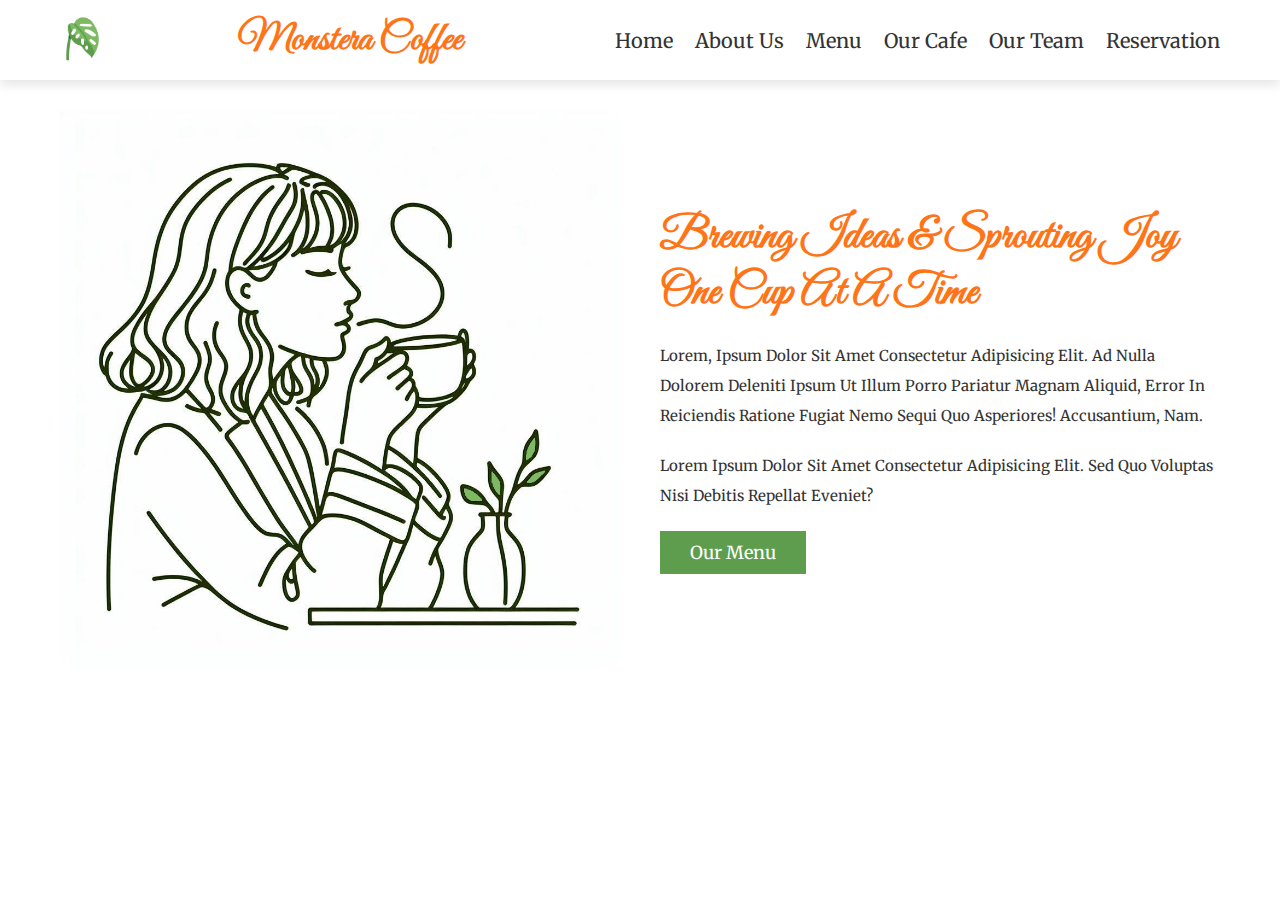
==== pages/about.html @ aa88c6bf "paages updated + css edits" ====
<!DOCTYPE html>
<html lang="en">

<head>
    <meta charset="UTF-8">
    <meta name="viewport" content="width=device-width, initial-scale=1.0">
    <title>Monstera Coffee / About Us</title>
        <!-- Font Awesome cdn link -->
        <link rel="stylesheet" href="https://cdnjs.cloudflare.com/ajax/libs/font-awesome/6.5.1/css/all.min.css">
        <!-- CSS file link -->
        <link rel="stylesheet" href="../assets/style.css">
        <!-- Favicon image link -->
        <link rel="shortcut icon" href="../assets/img/mc-icon.png">
</head>

<body>
<!-- Header / Navbar section -->
    <header class="header">
        <section class="flex">
            <a href="../index.html" class="logo"><img src="../assets/img/mc-icon.png" alt="Website logo image"></a>
            <h3>Monstera Coffee</h3>
            <nav class="navbar">
                <a href="../index.html">Home</a>
                <a href="about.html">About Us</a>
                <a href="menu.html">Menu</a>
                <a href="gallery.html">Our Cafe</a>
                <a href="team.html">Our Team</a>
                <a href="book.html">Reservation</a>
            </nav>
            <div id="menu-btn" class="fas fa-bars"></div>
        </section>
    </header>
<!-- About Us section -->
    <section class="about" id="about">
        <div class="image">
            <img src="../assets/img/cafe27.jpg" alt="Girl drinking coffee">            
        </div>
        <div class="content">
            <h3>Brewing Ideas & Sprouting Joy One Cup At A Time</h3>
            <p>Lorem, ipsum dolor sit amet consectetur adipisicing elit. Ad nulla dolorem deleniti ipsum ut illum porro pariatur magnam aliquid, error in reiciendis ratione fugiat nemo sequi quo asperiores! Accusantium, nam.</p>
            <p>Lorem ipsum dolor sit amet consectetur adipisicing elit. Sed quo voluptas nisi debitis repellat eveniet?</p>
            <a href="menu.html" class="btn">Our Menu</a>
        </div>
    </section>


     <!-- JS file link -->
    <script src="../assets/script.js"></script>

</body>

</html>
---- assets/style.css ----
/* Google Fonts import */
@import url('https://fonts.googleapis.com/css2?family=Great+Vibes&family=Merriweather:wght@300;400;700;900&display=swap');

/* Style variables */
:root {
    --main-colour: #5D9D4D;
    --black: #333;
    --white: #FFF;
    --header-color: #FF7417;
    --light-color: #7EBA62;
    --border: .2rem solid var(--black);
    --box-shadow: 0 0.5rem 1rem rgba(0,0,0,0.1);
}

/* Page style reset */
* {
    font-family: 'Merriweather', sans-serif;
    margin: 0;
    padding: 0;
    box-sizing: border-box;
    outline: none;
    border: none;
    text-decoration: none;
    text-transform: capitalize;
}

/* User highlight style */
*::selection {
    background-color: var(--main-colour);
    color: var(--white);
}

/* Scrollbar style */
::-webkit-scrollbar {
    height: 0.5rem;
    width: 1rem;
}
::-webkit-scrollbar-track {
    background-color: transparent;
}
::-webkit-scrollbar-thumb {
    background-color: var(--main-colour);
}

/* HTML class style */
html {
    font-size: 62.5%;
    overflow-x: hidden;
    scroll-behavior: smooth;
    scroll-padding: 6rem;
}

/* Section class style */
section {
    padding: 3rem 2rem;
    max-width: 1200px;
    margin: 0 auto;
}

/* Heading class style */
.heading {
    text-align: center;
    margin-bottom: 3rem;
}
.heading h3 {
    font-size: 3.5rem;
    color: var(--header-color);
    font-family: 'Great Vibes', cursive;
}

/*  Button class style */
.btn {
    display: inline-block;
    margin-top: 1rem;
    background-color: var(--main-colour);
    cursor: pointer;
    color: var(--white);
    font-size: 1.8rem;
    padding: 1rem 3rem;
}
.btn:hover {
    background-color: var(--black);
}

/* Header class style  */
.header {
    position: sticky;
    top: 0;
    left: 0;
    right: 0;
    background-color: var(--white);
    box-shadow: var(--box-shadow);
    z-index: 1000;
}
.header .flex {
    display: flex;
    align-items: center;
    justify-content: space-between;
    position: relative;
    padding: 1.5rem 2rem;
}
.header .flex h3 {
    font-size: 4rem;
    color: var(--header-color);
    font-family: 'Great Vibes', cursive;
}
.header .flex .logo img {
    height: 4.5rem;
}

/* Navbar class style */
.header .flex .navbar a {
    margin-left: 2rem;
    font-size: 2rem;
    color: var(--black);
}
.header .flex .navbar a {
    margin-left: 2rem;
    font-size: 2rem;
    color: var(--black);
}
.header .flex .navbar a:hover {
    text-decoration: underline;
    color: var(--main-colour);
}
#menu-btn {
    display: none;
    font-size: 2.5rem;
    color: var(--black);
    cursor: pointer;
}

/* Home content style */
.home-bg {
    background: linear-gradient(90deg, var(--black), transparent 70%), url(../assets/img/cafe1.jpg) no-repeat;
    background-size: cover;
    background-position: center;
}
.home-bg .home {
    min-height: 70rem;
    display: flex;
    align-items: center;
}
.home-bg .home .content {
    width: 50rem;
    text-align: center;
}
.home-bg .home .content h3 {
    font-size: 6rem;
    color:var(--header-color);
    font-family: 'Great Vibes', cursive;
}
.home-bg .home .content p {
    padding: 1rem 0;
    font-size: 1.6rem;
    color: var(--white);
    line-height: 2;
}

/* About Us content style */
.about {
    display: flex;
    align-items: center;
    flex-wrap: wrap;
    gap: 4rem;
}
.about .image {
    flex: 1 1 40rem;
}
.about .image img {
    width: 100%;
}
.about .content {
    flex: 1 1 40rem;
}
.about .content h3 {
    font-size: 4.5rem;
    color: var(--header-color);
    font-family: 'Great Vibes', cursive;
    padding-bottom: 1rem;
}
.about .content p {
    padding: 1rem 0;
    line-height: 2;
    color: var(--black);
    font-size: 1.5rem;
}

/* Our Cafe content style */
.cafe .box-container {
    display: grid;
    grid-template-columns: repeat(auto-fit, minmax(27rem, 1fr));
    gap: 1.5rem;
    align-items: flex-start;
}
.cafe .box-container .box {
    text-align: center;
}
.cafe .box-container .box img {
    height: 10rem;
    margin-bottom: 0.5rem;
}
.cafe .box-container .box h3 {
    font-size: 2rem;
    color: var(--black);
    margin: 1rem 0;
}
.cafe .box-container .box p {
    line-height: 2;
    font-size: 1.5rem;
    color: var(--black);
}

/* Our Cafe - Gallery content style */
.cafe .gallery .box-container {
    display: grid;
    grid-template-columns: repeat(auto-fit, 30rem);
    gap: 1.5rem;
    justify-content: center;
    margin-bottom: 3rem;
}
.cafe .gallery .box-container img {
    height: 100%;
    width: 100%;
    object-fit: cover;
    border: solid 0.25rem var(--light-color);
}

/* Menu content style */
.menu .box-container {
    display: grid;
    grid-template-columns: repeat(auto-fit, 30rem);
    gap: 2rem;
    align-items: flex-start;
    justify-content: center;
}
.menu .box-container .box {
    text-align: center;
}
.menu .box-container .box img {
    width: 100%;
    margin-bottom: 1rem;
}
.menu .box-container .box h3 {
    font-size: 2rem;
    color: var(--black); 
}

/* Our Staff content style */
.team .box-container {
    display: grid;
    grid-template-columns: repeat(auto-fit, 30rem);
    gap: 1.5rem;
    justify-content: center;
    margin-bottom: 3rem;
}
.team .box-container .box {
    text-align: center;
}
.team .box-container .box img {
    width: 100%;
    object-fit: cover;
    margin-bottom: 0.5rem;
    border: solid 0.25rem var(--light-color);
}
.team .box-container .box h3 {
    font-size: 2rem;
    color: var(--black);
/* Our Team - Apply Now content style  */
} 
.team .apply {
    text-align: center;
}
/* Contact us content style */
.book .row {
    display: flex;
    align-items: center;
    flex-wrap: wrap;
    gap: 2rem;
}
.book .row .image {
    flex: 1 1 50rem;
}
.book .row .image img {
    width: 100%;
}
.book .row form {
    flex: 1 1 30rem;
    border: var(--border);
    padding: 2rem;
    text-align: center;
}
.book .row form h3 {
    font-size: 3.5rem;
    margin-bottom: 1rem;
    color: var(--header-color);
    font-family: 'Great Vibes', cursive;
}
.book .row form .box {
    width: 100%;
    padding: 1.4rem;
    font-size: 1.8rem;
    color: var(--light-color);
    border: var(--border);
    margin: 1rem 0;

}


/* Media queries */
@media (max-width: 991px) {
    html {
        font-size: 55%;
    }
}

@media (max-width: 768px) {
    #menu-btn {
        display: inline-block;
        transition: 0.2s linear;
    }
    #menu-btn.fa-times {
        transform: rotate(180deg);
    }

    .header .flex .navbar {
        position: absolute;
        top: 99%;
        left: 0;
        right: 0;
        background-color: var(--white);
        border-top: var(--border);
        border-bottom: var(--border);
        clip-path: polygon(0 0, 100% 0, 100% 0, 0 0);
        transition: 0.2s linear;
    }
    .header .flex .navbar.active  {
        clip-path: polygon(0 0, 100% 0, 100% 100%, 0% 100%);
}

    .header .flex .navbar a {
        display: block;
        margin: 2rem;
    }
    .home-bg {
        background-position: left;
    }
    .home-bg .home {
        justify-content: center;
    }
    .home-bg .home .content h3 {
        font-size: 5rem;
    }
    .about .content h3 {
        font-size: 4rem;
    }
}

@media (max-width: 450px) {
    html {
        font-size: 50%;
    }
    .heading h3 {
        font-size: 4rem;
    }
}
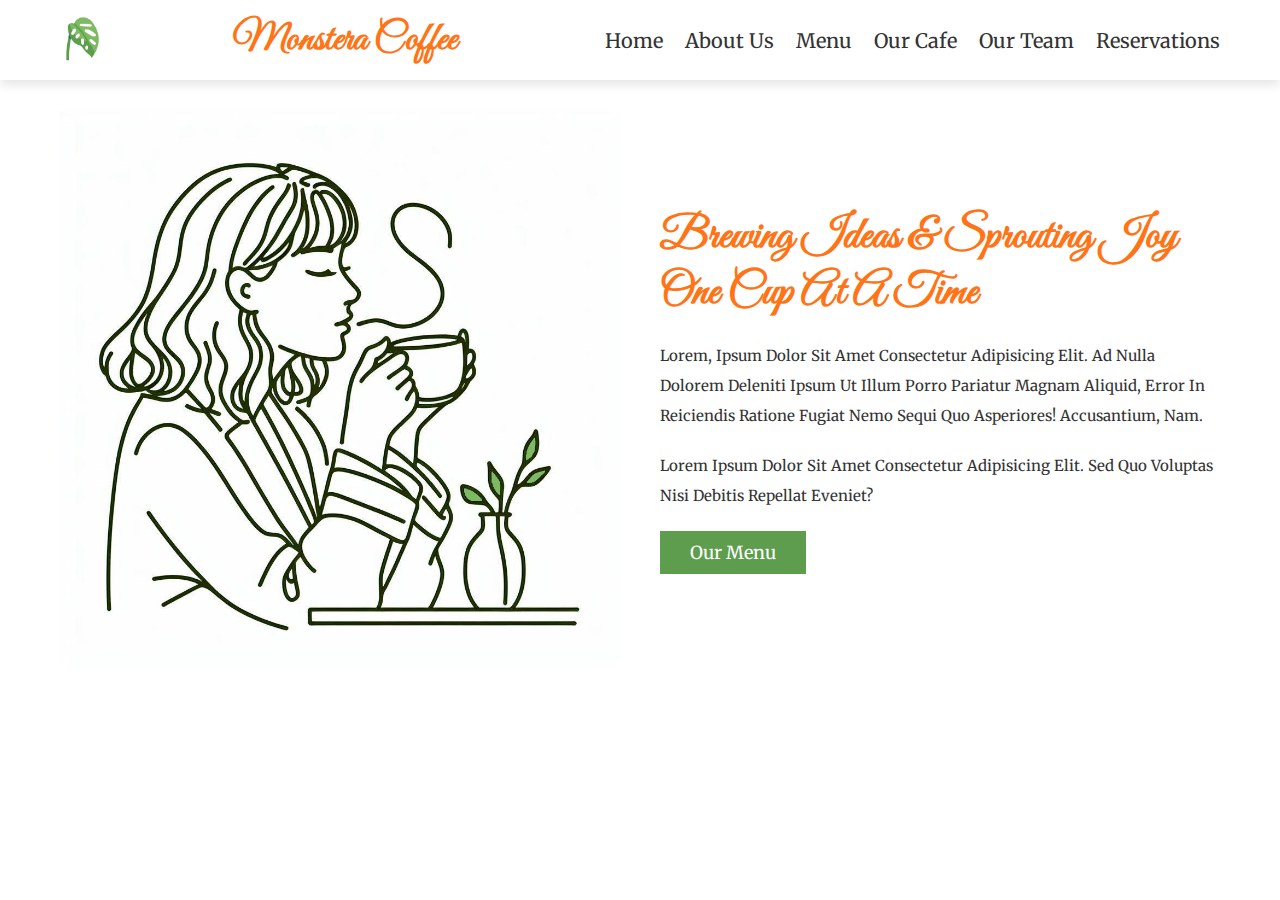
==== commit ccfe64b9: "edits" ====
--- a/pages/about.html
+++ b/pages/about.html
@@ -25,7 +25,7 @@
                 <a href="menu.html">Menu</a>
                 <a href="gallery.html">Our Cafe</a>
                 <a href="team.html">Our Team</a>
-                <a href="book.html">Reservation</a>
+                <a href="book.html">Reservations</a>
             </nav>
             <div id="menu-btn" class="fas fa-bars"></div>
         </section>
--- a/assets/style.css
+++ b/assets/style.css
@@ -271,7 +271,7 @@
 .team .apply {
     text-align: center;
 }
-/* Contact us content style */
+/* Reservations content style */
 .book .row {
     display: flex;
     align-items: center;
@@ -303,7 +303,6 @@
     color: var(--light-color);
     border: var(--border);
     margin: 1rem 0;
-
 }
 
 
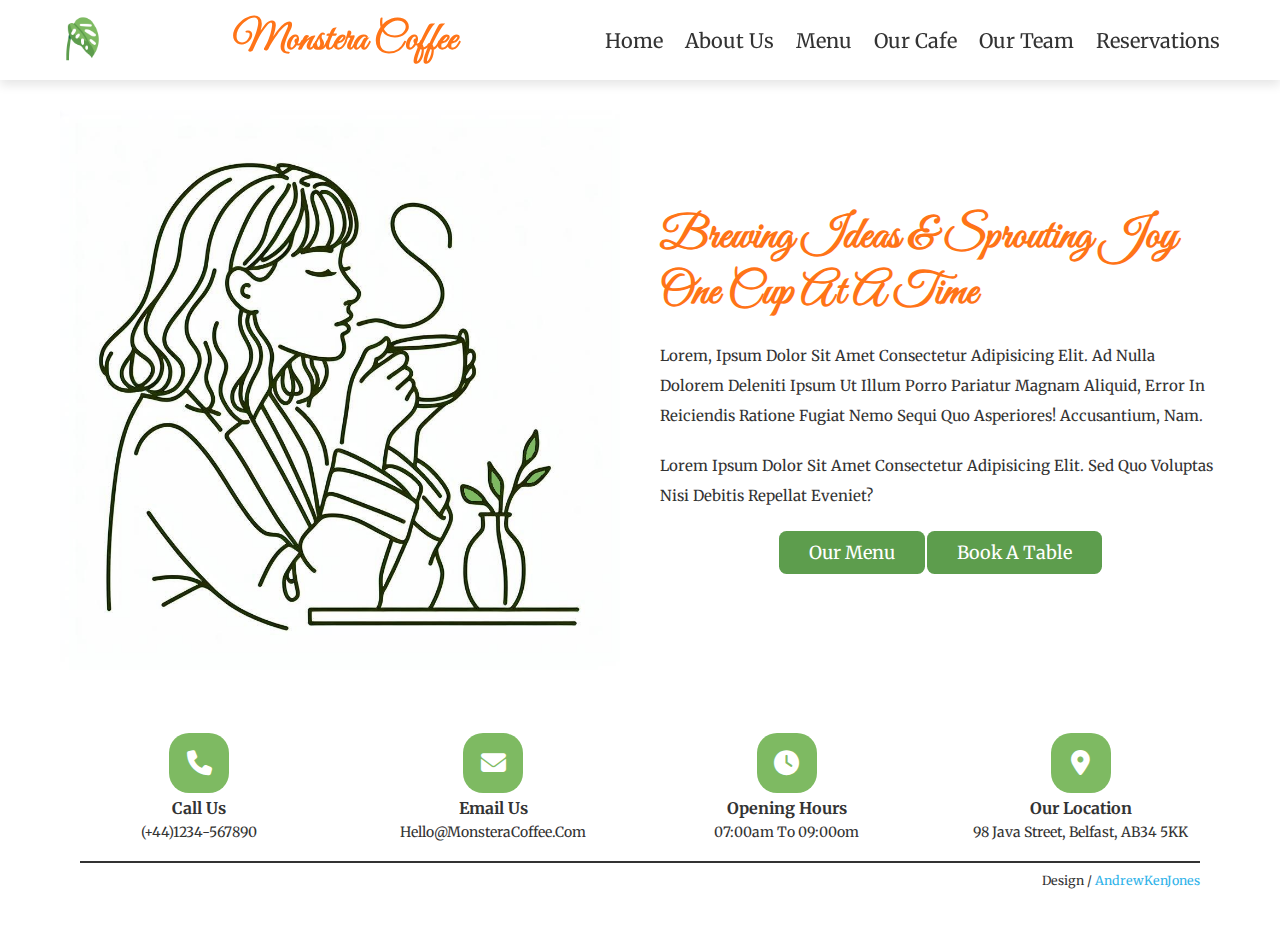
==== commit 7ce37772: "updates" ====
--- a/pages/about.html
+++ b/pages/about.html
@@ -33,20 +33,48 @@
 <!-- About Us section -->
     <section class="about" id="about">
         <div class="image">
-            <img src="../assets/img/cafe27.jpg" alt="Girl drinking coffee">            
+            <img src="../assets/img/about-girl.jpg" alt="Girl drinking coffee">            
         </div>
         <div class="content">
             <h3>Brewing Ideas & Sprouting Joy One Cup At A Time</h3>
             <p>Lorem, ipsum dolor sit amet consectetur adipisicing elit. Ad nulla dolorem deleniti ipsum ut illum porro pariatur magnam aliquid, error in reiciendis ratione fugiat nemo sequi quo asperiores! Accusantium, nam.</p>
             <p>Lorem ipsum dolor sit amet consectetur adipisicing elit. Sed quo voluptas nisi debitis repellat eveniet?</p>
+            <div class="about-btn">
             <a href="menu.html" class="btn">Our Menu</a>
+            <a href="book.html" class="btn">Book A Table</a>
+            </div>
         </div>
     </section>
-
-
+<!-- Footer section -->
+    <section class="footer">
+        <div class="box-container">
+            <div class="box">
+                <i class="fas fa-phone"></i>
+                <h3>Call Us</h3>
+                <p>(+44)1234-567890</p>
+            </div>
+            <div class="box">
+                <i class="fas fa-envelope"></i>
+                <h3>Email Us</h3>
+                <p>Hello@MonsteraCoffee.com</p>
+            </div>
+            <div class="box">
+                <i class="fas fa-clock"></i>
+                <h3>Opening Hours</h3>
+                <p>07:00am to 09:00om</p>
+            </div>
+            <div class="box">
+                <i class="fas fa-map-marker-alt"></i>
+                <h3>Our Location</h3>
+                <p>98 Java Street, Belfast, AB34 5KK</p>
+            </div>
+        </div>
+        <div class="credit">
+            Design / <span>AndrewKenJones</span>
+        </div>
+    </section>
      <!-- JS file link -->
     <script src="../assets/script.js"></script>
-
 </body>
 
 </html>--- a/assets/style.css
+++ b/assets/style.css
@@ -8,6 +8,7 @@
     --white: #FFF;
     --header-color: #FF7417;
     --light-color: #7EBA62;
+    --sign-color: #30B3E9;
     --border: .2rem solid var(--black);
     --box-shadow: 0 0.5rem 1rem rgba(0,0,0,0.1);
 }
@@ -73,16 +74,17 @@
     display: inline-block;
     margin-top: 1rem;
     background-color: var(--main-colour);
+    border-radius: 0.75rem;
     cursor: pointer;
     color: var(--white);
     font-size: 1.8rem;
     padding: 1rem 3rem;
 }
 .btn:hover {
-    background-color: var(--black);
-}
-
-/* Header class style  */
+    background-color: var(--header-color);
+}
+
+/* Header section style  */
 .header {
     position: sticky;
     top: 0;
@@ -108,7 +110,7 @@
     height: 4.5rem;
 }
 
-/* Navbar class style */
+/* Navbar section style */
 .header .flex .navbar a {
     margin-left: 2rem;
     font-size: 2rem;
@@ -184,6 +186,9 @@
     line-height: 2;
     color: var(--black);
     font-size: 1.5rem;
+}
+.about .content .about-btn {
+    text-align: center;
 }
 
 /* Our Cafe content style */
@@ -233,6 +238,7 @@
     gap: 2rem;
     align-items: flex-start;
     justify-content: center;
+    margin-bottom: 2rem;
 }
 .menu .box-container .box {
     text-align: center;
@@ -245,8 +251,11 @@
     font-size: 2rem;
     color: var(--black); 
 }
-
-/* Our Staff content style */
+.menu .menu-btn {
+    text-align: center;
+}
+
+/* Our Team content style */
 .team .box-container {
     display: grid;
     grid-template-columns: repeat(auto-fit, 30rem);
@@ -266,11 +275,11 @@
 .team .box-container .box h3 {
     font-size: 2rem;
     color: var(--black);
-/* Our Team - Apply Now content style  */
 } 
 .team .apply {
     text-align: center;
 }
+
 /* Reservations content style */
 .book .row {
     display: flex;
@@ -304,6 +313,48 @@
     border: var(--border);
     margin: 1rem 0;
 }
+
+/* Footer content style   */
+.footer .box-container {
+    display: grid;
+    grid-template-columns: repeat(auto-fit, minmax(27rem, 1fr));
+    gap: 1.5rem;
+    align-items: flex-start;
+}
+.footer .box-container .box {
+    text-align: center;
+}
+.footer .box-container .box i {
+    font-size: 2.5rem;
+    line-height: 6rem;
+    height: 6rem;
+    width: 6rem;
+    border-radius: 2rem;
+    background-color: var(--light-color);
+    color: var(--white);
+}
+.footer .box-container .box h3 {
+    margin: 0.5rem 0;
+    font-size: 1.6rem;
+    color: var(--black);
+}
+
+.footer .box-container .box p {
+    font-size: 1.4rem;
+    color: var(--black);
+}
+.footer .credit {
+    text-align: right;
+    margin: 2rem;
+    padding-top: 1rem;
+    border-top: var(--border);
+    font-size: 1.25rem;
+    color: var(--black);
+}
+.footer .credit span {
+    color: var(--sign-color);
+}
+
 
 
 /* Media queries */
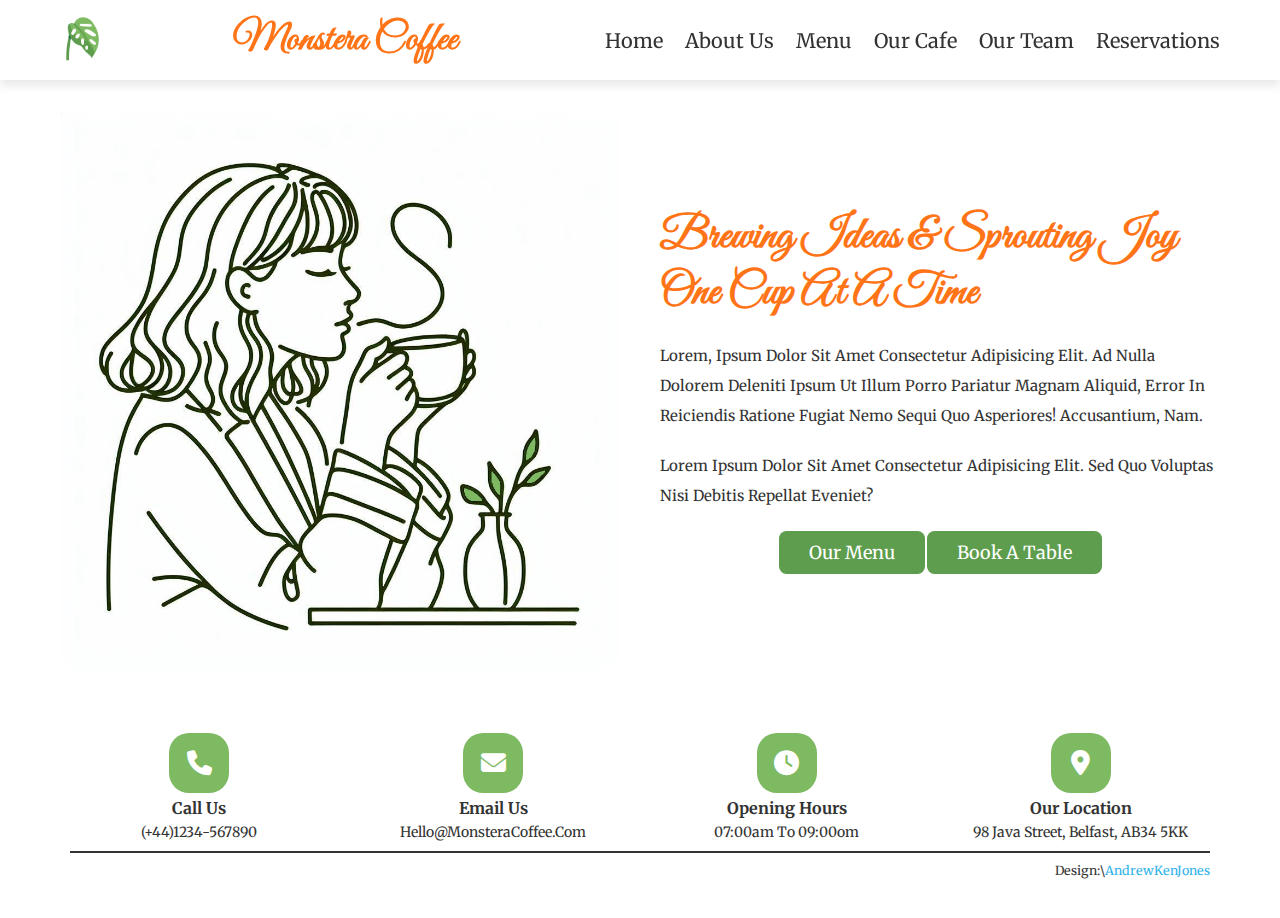
==== commit 1f178273: "changes" ====
--- a/pages/about.html
+++ b/pages/about.html
@@ -70,7 +70,7 @@
             </div>
         </div>
         <div class="credit">
-            Design / <span>AndrewKenJones</span>
+            Design:\<span>AndrewKenJones</span>
         </div>
     </section>
      <!-- JS file link -->
--- a/assets/style.css
+++ b/assets/style.css
@@ -81,7 +81,7 @@
     padding: 1rem 3rem;
 }
 .btn:hover {
-    background-color: var(--header-color);
+    background-color: var(--black);
 }
 
 /* Header section style  */
@@ -139,7 +139,7 @@
     background-position: center;
 }
 .home-bg .home {
-    min-height: 70rem;
+    min-height: 97rem;
     display: flex;
     align-items: center;
 }
@@ -279,6 +279,12 @@
 .team .apply {
     text-align: center;
 }
+.team .apply p {
+    line-height: 2;
+    font-size: 1.5rem;
+    color: var(--black);
+    margin-bottom: 1.5rem;
+}
 
 /* Reservations content style */
 .book .row {
@@ -286,6 +292,7 @@
     align-items: center;
     flex-wrap: wrap;
     gap: 2rem;
+    margin-bottom: 1.5rem;
 }
 .book .row .image {
     flex: 1 1 50rem;
@@ -312,6 +319,15 @@
     color: var(--light-color);
     border: var(--border);
     margin: 1rem 0;
+}
+.book .content p {
+    line-height: 2;
+    font-size: 1.5rem;
+    margin-bottom: 0.5rem;
+    color: var(--black);
+}
+.book .content .contact-btn {
+    text-align: center;
 }
 
 /* Footer content style   */
@@ -345,7 +361,7 @@
 }
 .footer .credit {
     text-align: right;
-    margin: 2rem;
+    margin: 1rem;
     padding-top: 1rem;
     border-top: var(--border);
     font-size: 1.25rem;
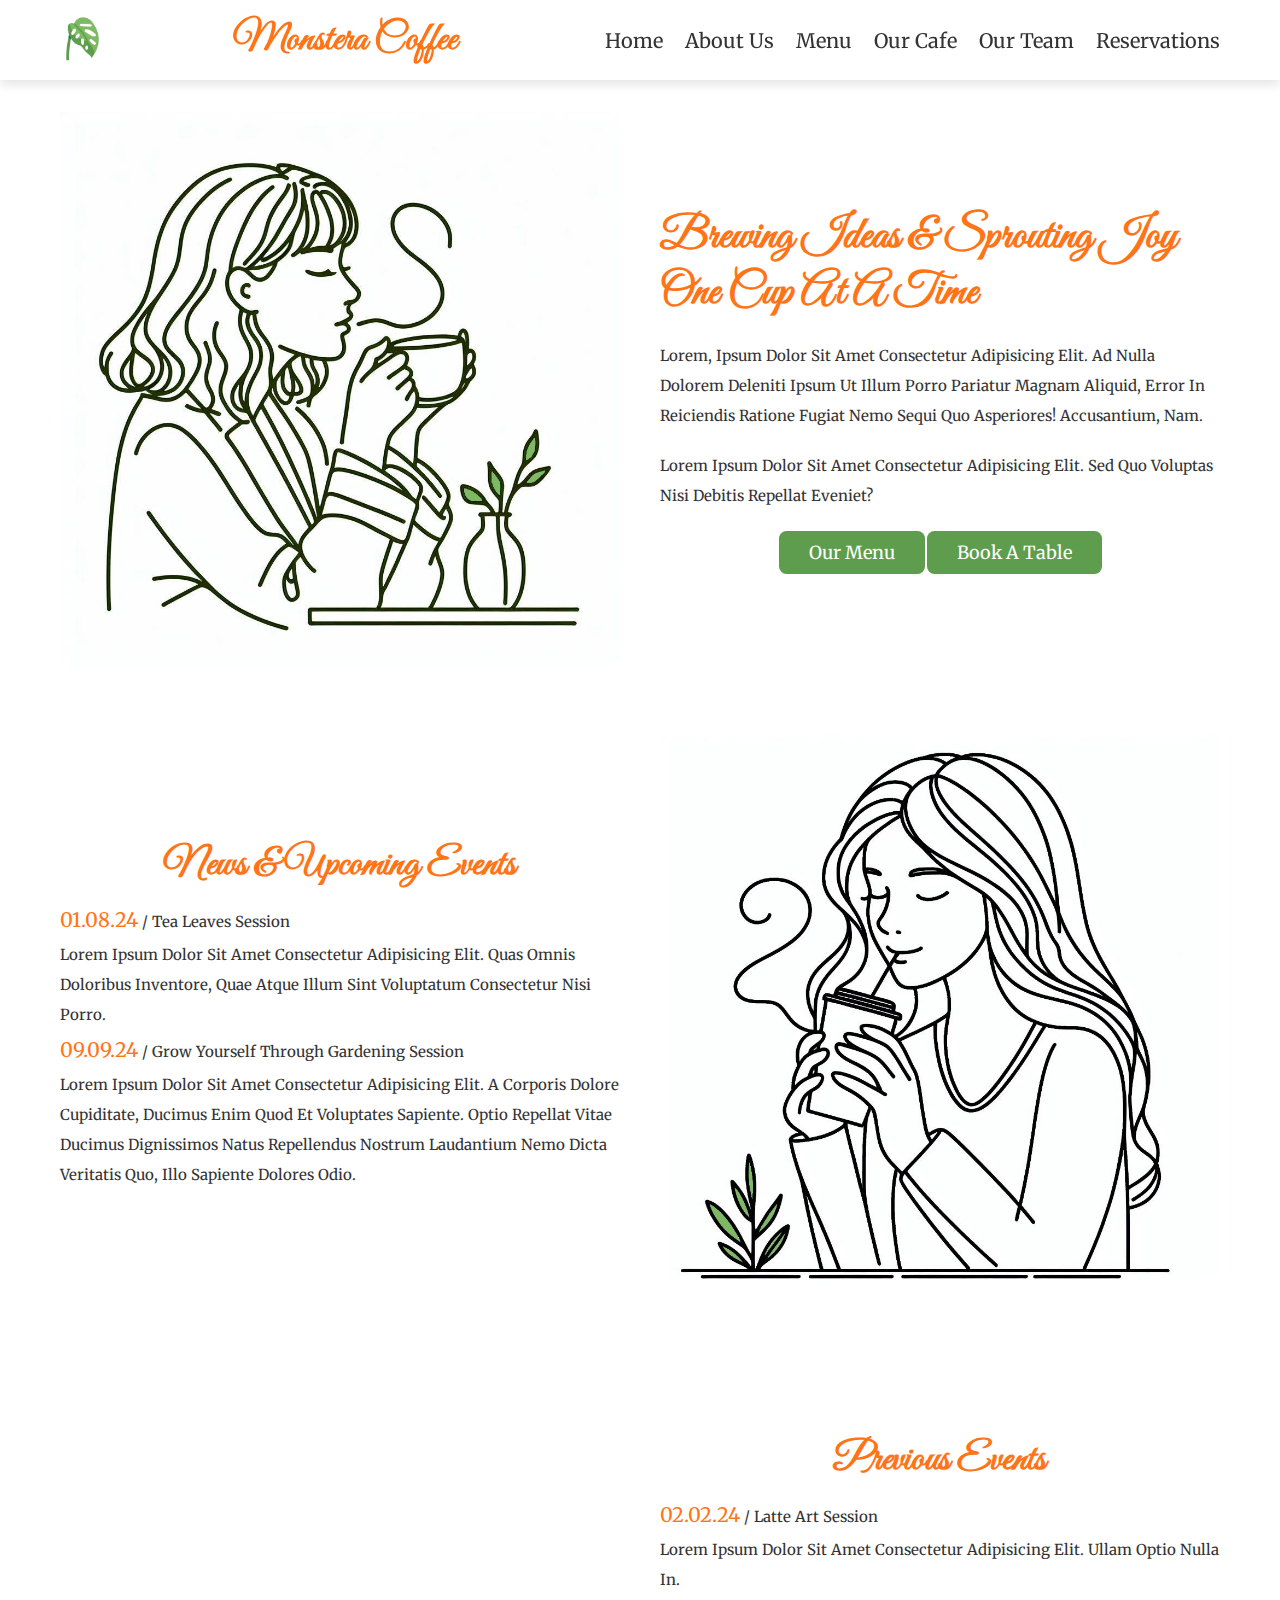
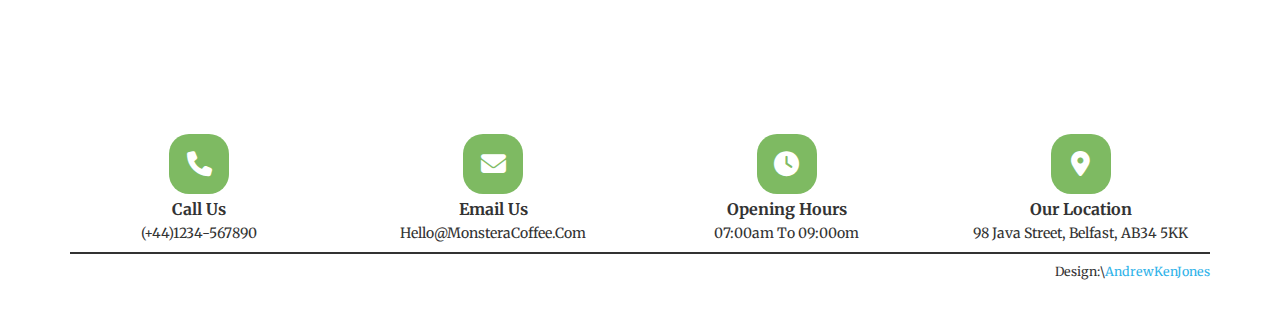
==== commit 67fe0deb: "changes - pending SQL / PHP work" ====
--- a/pages/about.html
+++ b/pages/about.html
@@ -33,18 +33,42 @@
 <!-- About Us section -->
     <section class="about" id="about">
         <div class="image">
-            <img src="../assets/img/about-girl.jpg" alt="Girl drinking coffee">            
+            <img src="../assets/img/about-girl.jpg" alt="Girl 1 drinking coffee">            
         </div>
         <div class="content">
             <h3>Brewing Ideas & Sprouting Joy One Cup At A Time</h3>
             <p>Lorem, ipsum dolor sit amet consectetur adipisicing elit. Ad nulla dolorem deleniti ipsum ut illum porro pariatur magnam aliquid, error in reiciendis ratione fugiat nemo sequi quo asperiores! Accusantium, nam.</p>
             <p>Lorem ipsum dolor sit amet consectetur adipisicing elit. Sed quo voluptas nisi debitis repellat eveniet?</p>
             <div class="about-btn">
-            <a href="menu.html" class="btn">Our Menu</a>
-            <a href="book.html" class="btn">Book A Table</a>
+                <a href="menu.html" class="btn">Our Menu</a>
+                <a href="book.html" class="btn">Book A Table</a>
             </div>
         </div>
     </section>
+<!-- About Us / News section  -->
+    <section class="news" id="news">
+        <div class="content">
+            <h3>News & Upcoming Events</h3>
+            <p><span>01.08.24</span> / Tea Leaves Session</p>
+            <p>Lorem ipsum dolor sit amet consectetur adipisicing elit. Quas omnis doloribus inventore, quae atque illum sint voluptatum consectetur nisi porro.</p>
+            <p><span>09.09.24</span> / Grow Yourself Through Gardening Session</p>
+            <p>Lorem ipsum dolor sit amet consectetur adipisicing elit. A corporis dolore cupiditate, ducimus enim quod et voluptates sapiente. Optio repellat vitae ducimus dignissimos natus repellendus nostrum laudantium nemo dicta veritatis quo, illo sapiente dolores odio.</p>
+        </div>
+        <div class="image">
+            <img src="../assets/img/about-girl2.jpg" alt="Girl 2 drinking coffee">            
+        </div>
+    </section>
+<!-- About Us / Video section -->
+<section class="events" id="events">
+    <div class="video">
+        <iframe width="560" height="315" src="https://www.youtube.com/embed/tg_BWkx20hE?si=ivU4C6Nh2MzMvyOQ" title="YouTube video player" frameborder="0" allow="accelerometer; autoplay; clipboard-write; encrypted-media; gyroscope; picture-in-picture; web-share" allowfullscreen></iframe>          
+    </div>
+    <div class="content">
+        <h3>Previous Events</h3>
+        <p><span>02.02.24</span> / Latte Art Session</p>
+        <p>Lorem ipsum dolor sit amet consectetur adipisicing elit. Ullam optio nulla in.</p>
+    </div>
+</section>
 <!-- Footer section -->
     <section class="footer">
         <div class="box-container">
--- a/assets/style.css
+++ b/assets/style.css
@@ -190,6 +190,70 @@
 .about .content .about-btn {
     text-align: center;
 }
+/* About Us - News content style */
+.news {
+    display: flex;
+    align-items: center;
+    flex-wrap: wrap;
+    gap: 4rem;
+}
+.news .image {
+    flex: 1 1 40rem;
+}
+.news .image img {
+    width: 100%;
+}
+.news .content {
+    flex: 1 1 40rem;
+}
+.news .content h3 {
+    text-align: center;
+    font-size: 4rem;
+    color: var(--header-color);
+    font-family: 'Great Vibes', cursive;
+    padding-bottom: 1rem;
+}
+.news .content p {
+    line-height: 2;
+    color: var(--black);
+    font-size: 1.5rem;
+}
+.news .content p span {
+    font-size: 2rem;
+    color: var(--header-color);
+}
+/* About Us - Video content style */
+.events {
+    display: flex;
+    align-items: center;
+    flex-wrap: wrap;
+    gap: 4rem;
+}
+.events .video {
+    flex: 1 1 40rem;
+}
+.events .image iframe {
+    width: 100%;
+}
+.events .content {
+    flex: 1 1 40rem;
+}
+.events .content h3 {
+    text-align: center;
+    font-size: 4rem;
+    color: var(--header-color);
+    font-family: 'Great Vibes', cursive;
+    padding-bottom: 1rem;
+}
+.events .content p {
+    line-height: 2;
+    color: var(--black);
+    font-size: 1.5rem;
+}
+.events .content p span {
+    font-size: 2rem;
+    color: var(--header-color);
+}
 
 /* Our Cafe content style */
 .cafe .box-container {
@@ -215,7 +279,6 @@
     font-size: 1.5rem;
     color: var(--black);
 }
-
 /* Our Cafe - Gallery content style */
 .cafe .gallery .box-container {
     display: grid;
@@ -229,6 +292,36 @@
     width: 100%;
     object-fit: cover;
     border: solid 0.25rem var(--light-color);
+}
+/* Our Cafe - Location section */
+.location {
+    display: flex;
+    align-items: center;
+    flex-wrap: wrap;
+    gap: 4rem;
+}
+.location .map {
+    flex: 1 1 40rem;
+}
+.location .map iframe {
+    border: none;
+    border-radius: 0.75rem;
+    width: 100%;
+}
+.location .content {
+    flex: 1 1 40rem;
+}
+.location .content h3 {
+    text-align: center;
+    font-size: 3.5rem;
+    color: var(--header-color);
+    font-family: 'Great Vibes', cursive;
+    padding-bottom: 1rem;
+}
+.location .content p {
+    line-height: 2;
+    color: var(--black);
+    font-size: 1.5rem;
 }
 
 /* Menu content style */
@@ -246,10 +339,18 @@
 .menu .box-container .box img {
     width: 100%;
     margin-bottom: 1rem;
+    border: solid 0.25rem var(--light-color);
 }
 .menu .box-container .box h3 {
     font-size: 2rem;
     color: var(--black); 
+}
+.menu p {
+    text-align: center;
+    line-height: 2;
+    color: var(--black);
+    font-size: 1.5rem;
+    margin-bottom: 1rem;
 }
 .menu .menu-btn {
     text-align: center;
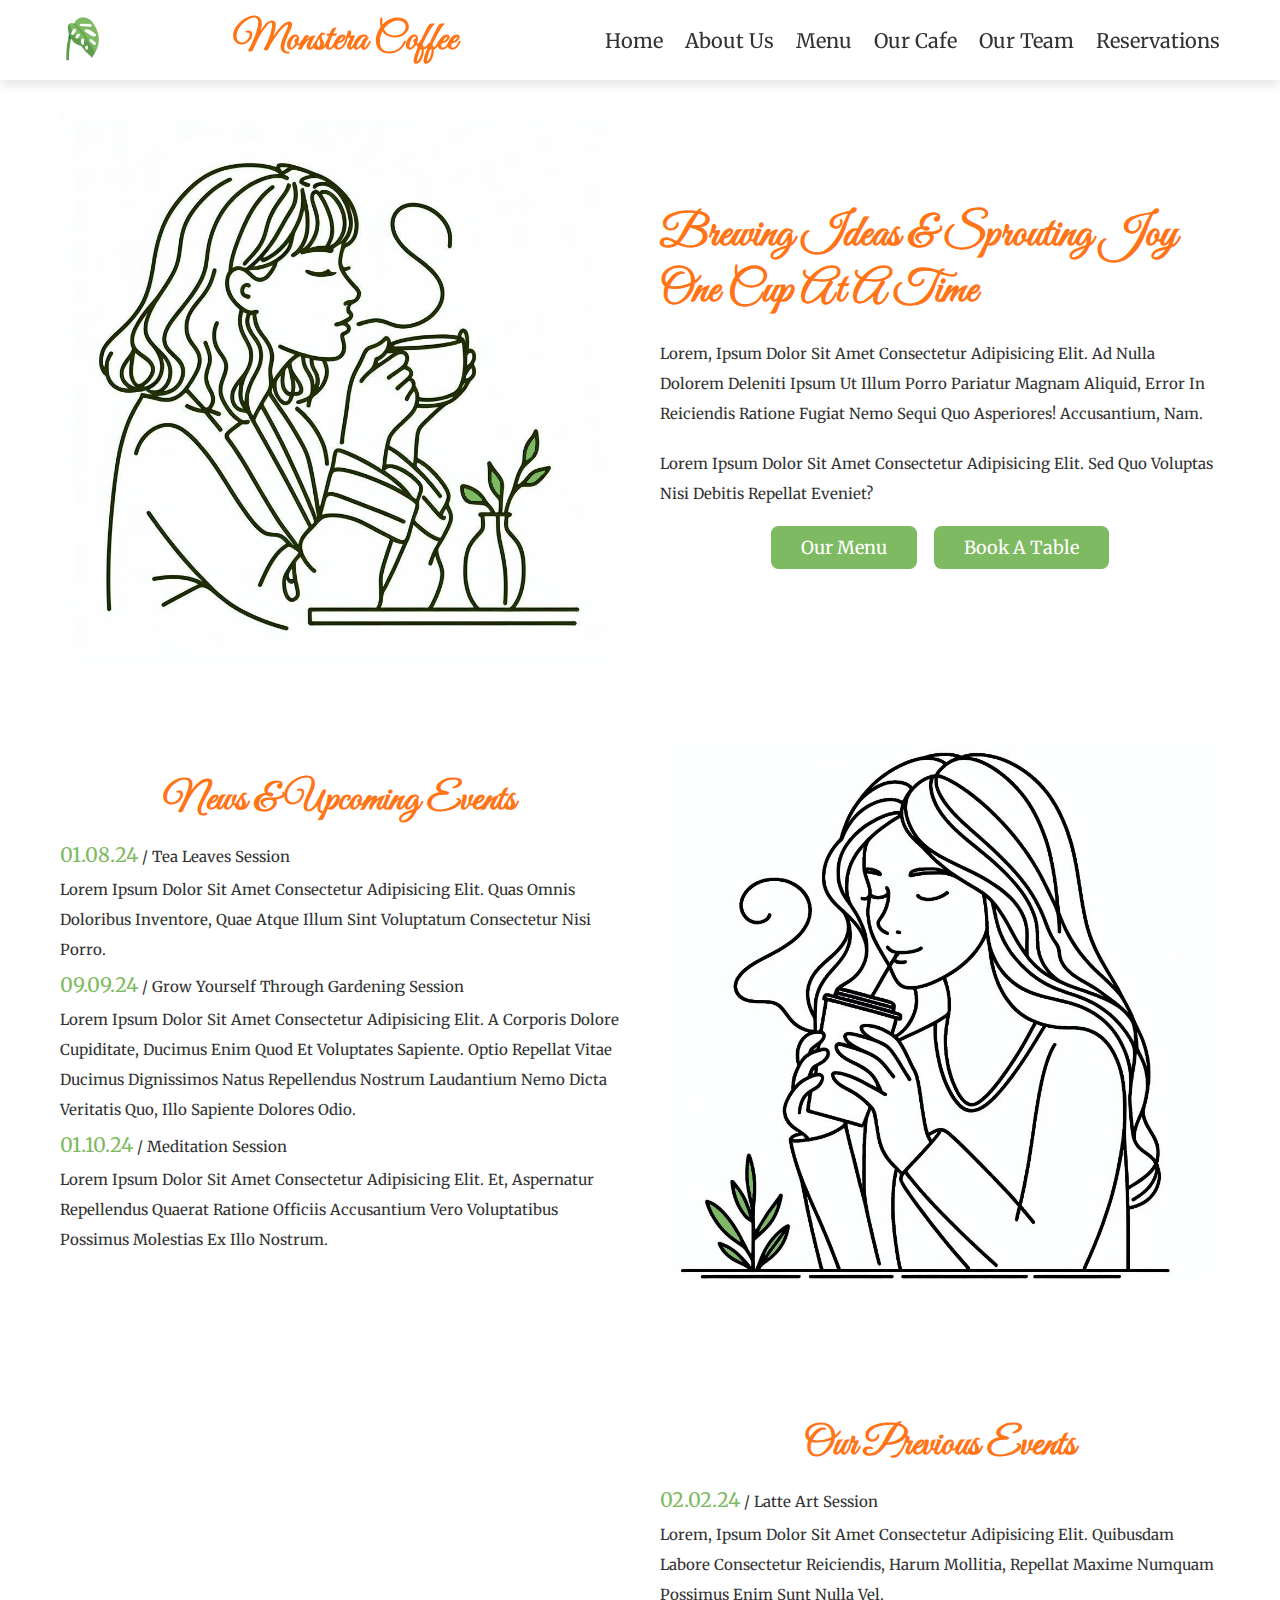
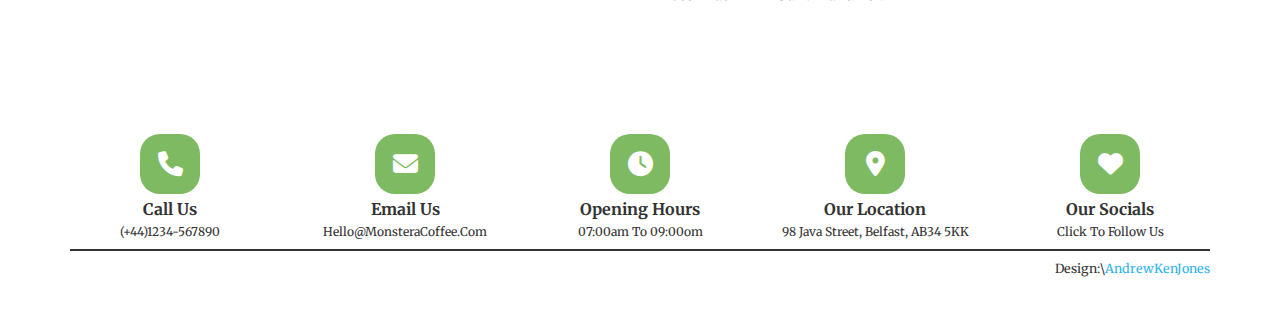
==== commit 071ff484: "links added + css edits" ====
--- a/pages/about.html
+++ b/pages/about.html
@@ -53,6 +53,9 @@
             <p>Lorem ipsum dolor sit amet consectetur adipisicing elit. Quas omnis doloribus inventore, quae atque illum sint voluptatum consectetur nisi porro.</p>
             <p><span>09.09.24</span> / Grow Yourself Through Gardening Session</p>
             <p>Lorem ipsum dolor sit amet consectetur adipisicing elit. A corporis dolore cupiditate, ducimus enim quod et voluptates sapiente. Optio repellat vitae ducimus dignissimos natus repellendus nostrum laudantium nemo dicta veritatis quo, illo sapiente dolores odio.</p>
+            <p><span>01.10.24</span> / Meditation Session</p>
+            <p>Lorem ipsum dolor sit amet consectetur adipisicing elit. Et, aspernatur repellendus quaerat ratione officiis accusantium vero voluptatibus possimus molestias ex illo nostrum.</p>
+
         </div>
         <div class="image">
             <img src="../assets/img/about-girl2.jpg" alt="Girl 2 drinking coffee">            
@@ -64,9 +67,9 @@
         <iframe width="560" height="315" src="https://www.youtube.com/embed/tg_BWkx20hE?si=ivU4C6Nh2MzMvyOQ" title="YouTube video player" frameborder="0" allow="accelerometer; autoplay; clipboard-write; encrypted-media; gyroscope; picture-in-picture; web-share" allowfullscreen></iframe>          
     </div>
     <div class="content">
-        <h3>Previous Events</h3>
+        <h3>Our Previous Events</h3>
         <p><span>02.02.24</span> / Latte Art Session</p>
-        <p>Lorem ipsum dolor sit amet consectetur adipisicing elit. Ullam optio nulla in.</p>
+        <p>Lorem, ipsum dolor sit amet consectetur adipisicing elit. Quibusdam labore consectetur reiciendis, harum mollitia, repellat maxime numquam possimus enim sunt nulla vel.</p>
     </div>
 </section>
 <!-- Footer section -->
@@ -92,6 +95,11 @@
                 <h3>Our Location</h3>
                 <p>98 Java Street, Belfast, AB34 5KK</p>
             </div>
+            <div class="box">
+                <i class="fa fa-heart"></i>
+                <h3>Our Socials</h3>
+                <p>Click To Follow Us</p>
+            </div>
         </div>
         <div class="credit">
             Design:\<span>AndrewKenJones</span>
--- a/assets/style.css
+++ b/assets/style.css
@@ -3,7 +3,7 @@
 
 /* Style variables */
 :root {
-    --main-colour: #5D9D4D;
+    --main-color: #5D9D4D;
     --black: #333;
     --white: #FFF;
     --header-color: #FF7417;
@@ -27,7 +27,7 @@
 
 /* User highlight style */
 *::selection {
-    background-color: var(--main-colour);
+    background-color: var(--light-color);
     color: var(--white);
 }
 
@@ -40,7 +40,7 @@
     background-color: transparent;
 }
 ::-webkit-scrollbar-thumb {
-    background-color: var(--main-colour);
+    background-color: var(--main-color);
 }
 
 /* HTML class style */
@@ -72,16 +72,19 @@
 /*  Button class style */
 .btn {
     display: inline-block;
-    margin-top: 1rem;
-    background-color: var(--main-colour);
+    margin: 0.75rem;
+    background-color: var(--light-color);
     border-radius: 0.75rem;
     cursor: pointer;
     color: var(--white);
     font-size: 1.8rem;
     padding: 1rem 3rem;
+    cursor: pointer;
 }
 .btn:hover {
     background-color: var(--black);
+    transform: scale(1.05);
+    transition: 0.3s;
 }
 
 /* Header section style  */
@@ -100,6 +103,7 @@
     justify-content: space-between;
     position: relative;
     padding: 1.5rem 2rem;
+    cursor: pointer;
 }
 .header .flex h3 {
     font-size: 4rem;
@@ -116,14 +120,10 @@
     font-size: 2rem;
     color: var(--black);
 }
-.header .flex .navbar a {
-    margin-left: 2rem;
-    font-size: 2rem;
-    color: var(--black);
-}
+
 .header .flex .navbar a:hover {
     text-decoration: underline;
-    color: var(--main-colour);
+    color: var(--main-color);
 }
 #menu-btn {
     display: none;
@@ -220,7 +220,7 @@
 }
 .news .content p span {
     font-size: 2rem;
-    color: var(--header-color);
+    color: var(--light-color);
 }
 /* About Us - Video content style */
 .events {
@@ -252,7 +252,7 @@
 }
 .events .content p span {
     font-size: 2rem;
-    color: var(--header-color);
+    color: var(--light-color);
 }
 
 /* Our Cafe content style */
@@ -434,7 +434,7 @@
 /* Footer content style   */
 .footer .box-container {
     display: grid;
-    grid-template-columns: repeat(auto-fit, minmax(27rem, 1fr));
+    grid-template-columns: repeat(auto-fit, minmax(15rem, 1fr));
     gap: 1.5rem;
     align-items: flex-start;
 }
@@ -457,7 +457,7 @@
 }
 
 .footer .box-container .box p {
-    font-size: 1.4rem;
+    font-size: 1.2rem;
     color: var(--black);
 }
 .footer .credit {
